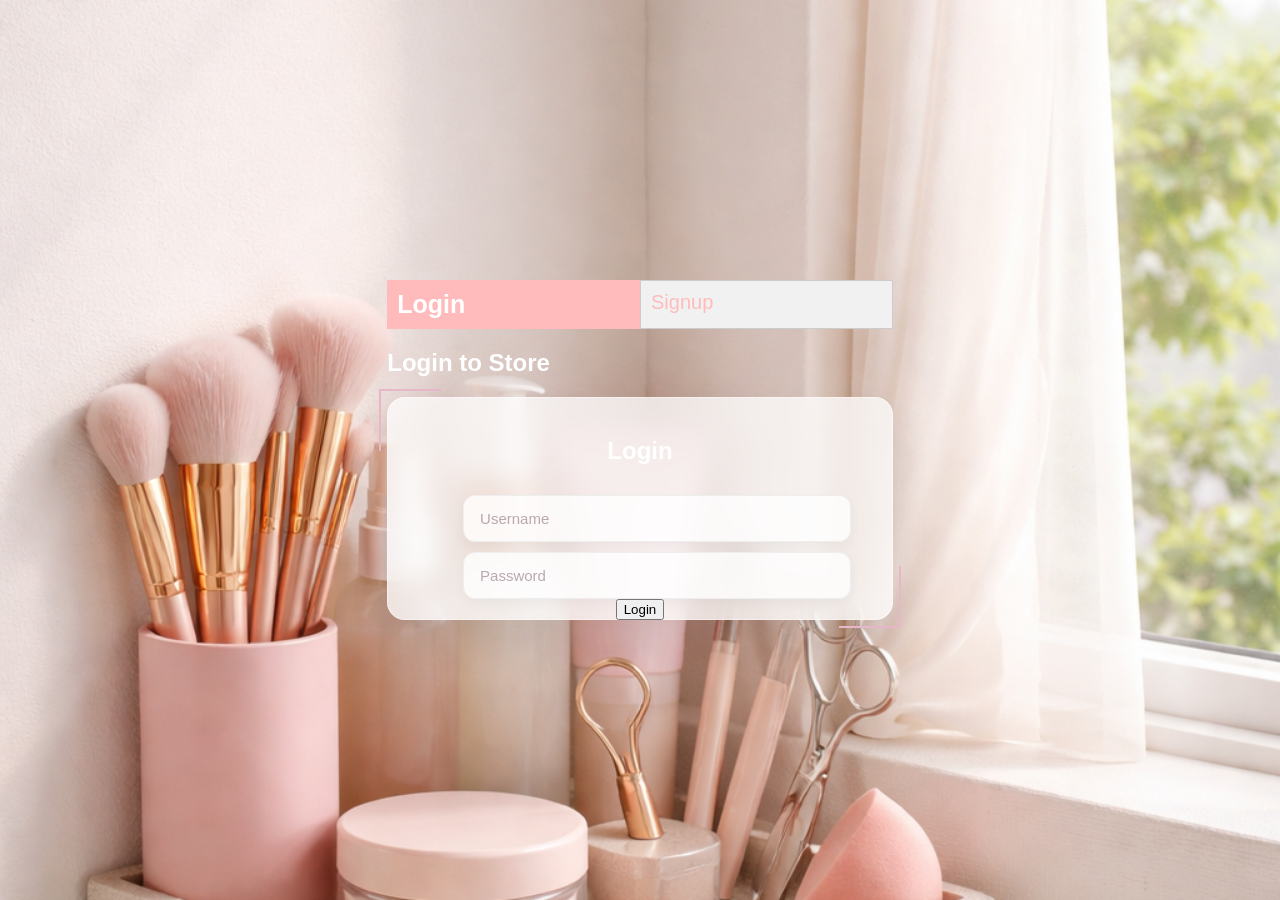
==== index.html @ 4f4fe1f3 "Update index.html" ====
<!DOCTYPE html>
<html>
<head>
 <link rel="stylesheet" href="indexstyle.css">


<script src="https://accounts.google.com/gsi/client" async defer></script>



</head>


<body>


<div class="background">
  <div class="hero"></div>
  <div class="form-toggle-container">
    <div class="toggle-buttons">
    <button id="loginBtn" class="toggle-buttons active">Login</button>
    <button id="signupBtn" class="toggle-buttons">Signup</button>
    </div>





<h2>Login to Store</h2>
<div id="g_id_onload"
data-client_id="YOUR_GOOGLE_CLIENT_ID"
data-callback="handleLogin">
</div>

<div class="g_id_signin"
data-size="large"
data-theme="outline">
</div>



<section class="beauty-box">

  <div class="forms">
 <center><form id="loginForm" class="form active">
 <div class="input-group">
      <h2>Login</h2>
      <input type="text" placeholder="Username" id="loginUsername-c"required />
      <input type="password" placeholder="Password" id="loginPassword-c" required />
      <button class="logout-button" onclick="login()">Login</button>
</div>
    </form>

    <form id="signupForm" class="form">
 <div class="input-group">
      <h2>Signup</h2>
      <input type="text" placeholder="Username" id="signupUsername-c" required />
      <input type="password" placeholder="Password" id="signupPassword-c" required />
      <button class="logout-button" onclick="signup()">Signup</button>
</div>
    </form>
</center>

  </div>
</div>

</section>

  </div>
</div>


<script>
// Helper: Get users from localStorage


function getUsers() {
  const users = localStorage.getItem('ecom_user');
  return users ? JSON.parse(users) : {};
}


// Helper: Save users to localStorage


function saveUsers(users) {
  localStorage.setItem('ecom_user', JSON.stringify(users));
}


// Signup Function
function signup() {
  const username = document.getElementById('signupUsername-c').value;
  const password = document.getElementById('signupPassword-c').value;
  const message = document.getElementById('message');


  if (!username || !password) {
    message.textContent = 'Please fill in all fields.';
    return;
  }

  const users = getUsers();
  if (users[username]) {
    message.textContent = 'Username already exists.';
    return;
  }

  users[username] = password; // ❗ Storing password in plain text (for demo only)
  saveUsers(users);
  message.textContent = 'Signup successful! You can now log in.';
}


// Login Function
function login() {


    event.preventDefault();
    const username = document.getElementById("loginUsername-c").value;

  const password = document.getElementById('loginPassword-c').value;
  const message = document.getElementById('message-c');


  const users = getUsers();

  if (users[username] && users[username] === password) {
    // Optionally store logged-in user info
    localStorage.setItem('loggedInUser', username);


    // Redirect to your page
    window.location.href = 'civilize-clinic.html';  // 👈 CHANGE TO YOUR PAGE
  } else {
    message.textContent = 'Invalid username or password.';
  }
}

</script>





<script>
const loginBtn = document.getElementById('loginBtn');
const signupBtn = document.getElementById('signupBtn');
const loginForm = document.getElementById('loginForm');
const signupForm = document.getElementById('signupForm');

loginBtn.addEventListener('click', () => {
  loginBtn.classList.add('active');
  signupBtn.classList.remove('active');
  loginForm.classList.add('active');
  signupForm.classList.remove('active');
});

signupBtn.addEventListener('click', () => {
  signupBtn.classList.add('active');
  loginBtn.classList.remove('active');
  signupForm.classList.add('active');
  loginForm.classList.remove('active');
});
</script>

</body>
</html>
---- indexstyle.css ----
html,body {
  background-image: url("indexbg.jpg");
 width:100%;
 height: 100vh;
  overflow: hidden;
  padding:35px;
  margin: 0;
  padding: 0;
  background-size: 100% auto;   /* Width = 100%, Height auto (keeps ratio) */

  background-position: center;    
  background-repeat: no-repeat;
  background-attachment: fixed; 


    display:flex;
    justify-content:center;
    align-items:center;
    font-family:'Poppins', sans-serif;
}

.message{
font-size:21px;
color:white;
}



h1{
font-size:26px;
color:white;

}

h2 {
font-size:24px;
color:white;
position:relative;

  
}


.form-toggle-container {
  width: auto;
}

.toggle-buttons {
  display: flex;
  justify-content: space-between;
}

.toggle-buttons button {
  width: 50%;
  padding: 10px;
  cursor: pointer;
  border: 1px solid #ccc;
  background: #f1f1f1;
font-size:20px;
color:#ffbbbb;
  font-weight: thin;
  transition: background 0.3s;
}

.toggle-buttons .active {
  font-weight: bold;
  background: #ffbbbb;
font-size:25px;
  color: white;
  border: none;
}

.forms {
  margin-top: 20px;
    justify-content:center;
    align-items:center;

}

.form {
  display: none;
}

.form.active {
  display: block;
}

input, button[type="submit"] {
  width: 100%;
  padding: 10px;
  margin-top: 10px;
}




/* ===== Square Area ===== */
.beauty-box{
    position:relative;
    height:auto;
    width:100%;

/* Perfect square */
    background:rgba(255,255,255,0.75);
    backdrop-filter:blur(12px);
    border-radius:18px;

    display:flex;
    flex-direction:column;
    justify-content:center;
    align-items:center;
    gap:20px;

    box-shadow:
        0 20px 40px rgba(0,0,0,0.08),
        inset 0 0 0 1px rgba(255,255,255,0.4);
}

/* ===== Corner Borders ===== */
.beauty-box::before,
.beauty-box::after{
    content:"";
    position:absolute;
    width:60px;
    height:60px;
    border:2px solid #e7b7c9;
}

.beauty-box::before{
    top:-8px;
    left:-8px;
    border-right:none;
    border-bottom:none;
}

.beauty-box::after{
    bottom:-8px;
    right:-8px;
    border-left:none;
    border-top:none;
}

/* extra corners */
.corner{
    position:absolute;
    width:60px;
    height:60px;
    border:2px solid #e7b7c9;
}

.corner.top-right{
    top:-8px;
    right:-8px;
    border-left:none;
    border-bottom:none;
}

.corner.bottom-left{
    bottom:-8px;
    left:-8px;
    border-right:none;
    border-top:none;
}

/* ===== Inputs ===== */
.input-group{
    justify-content:center;
    align-items:center;
    width:70%;
}

input{

    width:100%;
    padding:14px 16px;
    border-radius:12px;
    border:1px solid #eee;
    outline:none;
    font-size:15px;
    background:#ffffffcc;

    transition:all .35s ease;
    box-shadow:0 5px 12px rgba(0,0,0,0.04);
}

/* modern focus effect */
input:focus{
    border-color:#e7b7c9;
    box-shadow:
        0 0 0 3px rgba(231,183,201,0.25),
        0 8px 20px rgba(0,0,0,0.08);
    transform:translateY(-2px);
}

/* placeholder style */
input::placeholder{
    color:#b9a8b0;
    font-weight:300;
}
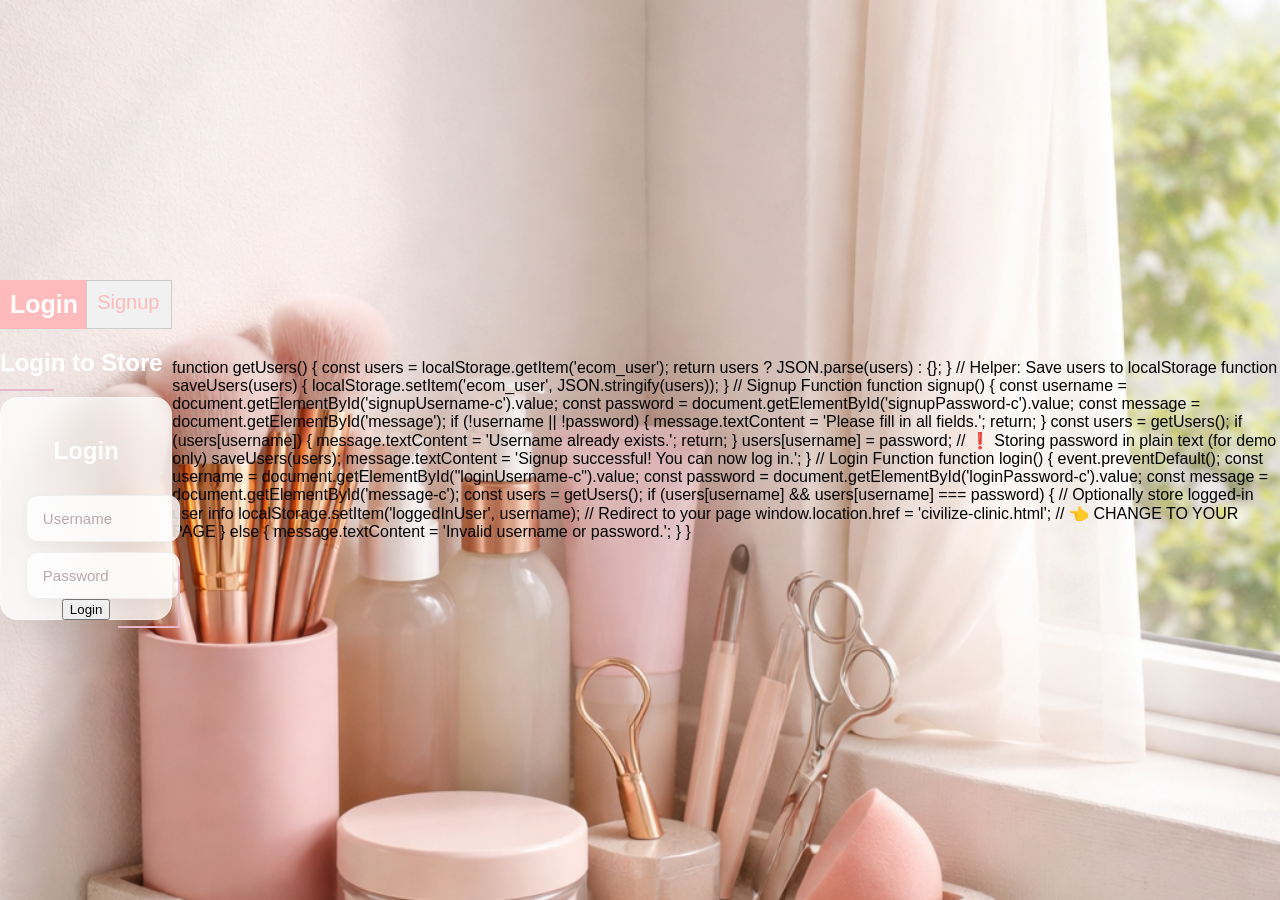
==== commit d6ac854a: "Update index.html" ====
--- a/index.html
+++ b/index.html
@@ -73,6 +73,15 @@
 <script>
 // Helper: Get users from localStorage
 
+<script>
+document.addEventListener('contextmenu', e => e.preventDefault());
+
+document.onkeydown = function(e) {
+  if (e.key === "F12" || (e.ctrlKey && e.shiftKey && e.key === "I")) {
+    return false;
+  }
+};
+</script>
 
 function getUsers() {
   const users = localStorage.getItem('ecom_user');
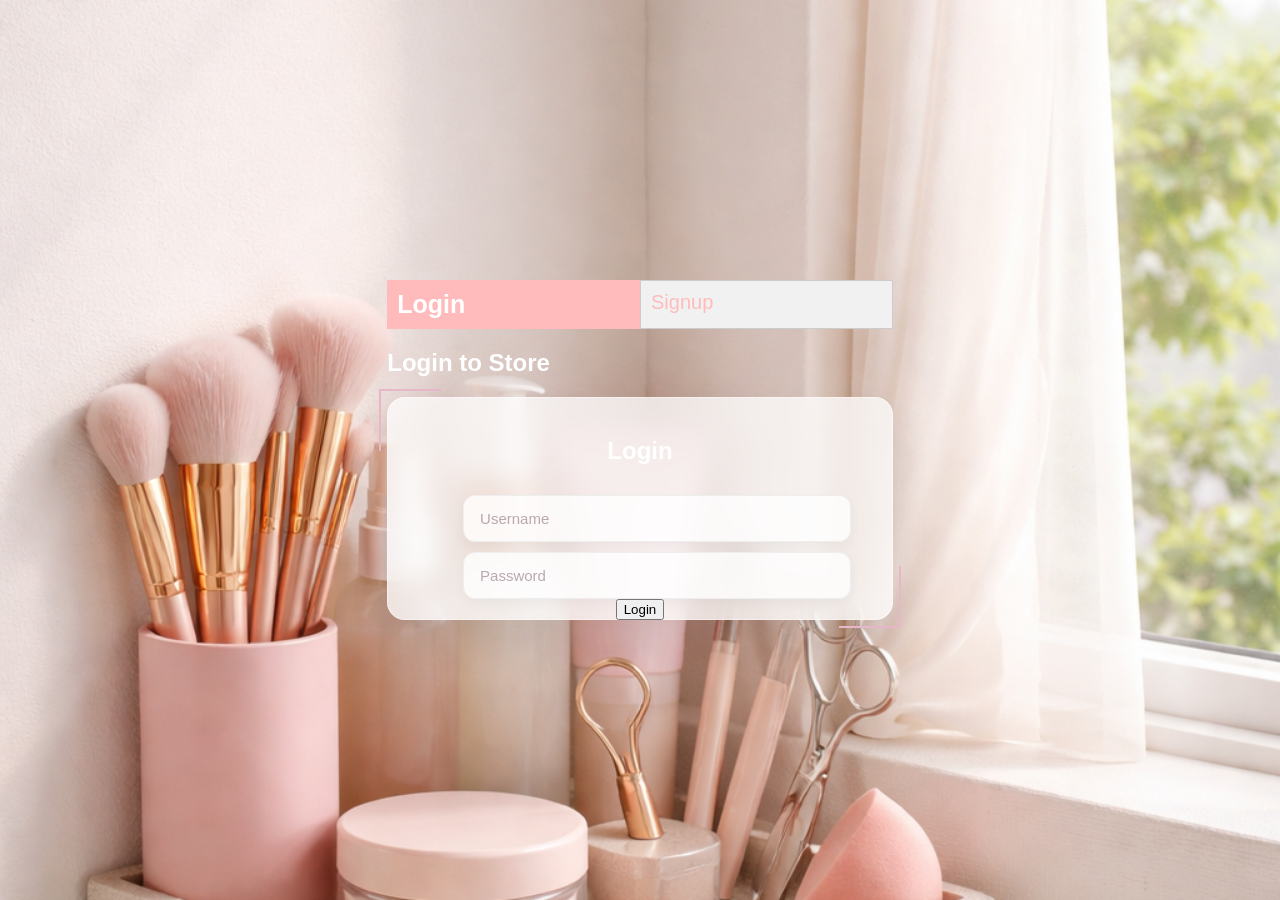
==== commit c6fbde52: "Update index.html" ====
--- a/index.html
+++ b/index.html
@@ -81,7 +81,6 @@
     return false;
   }
 };
-</script>
 
 function getUsers() {
   const users = localStorage.getItem('ecom_user');
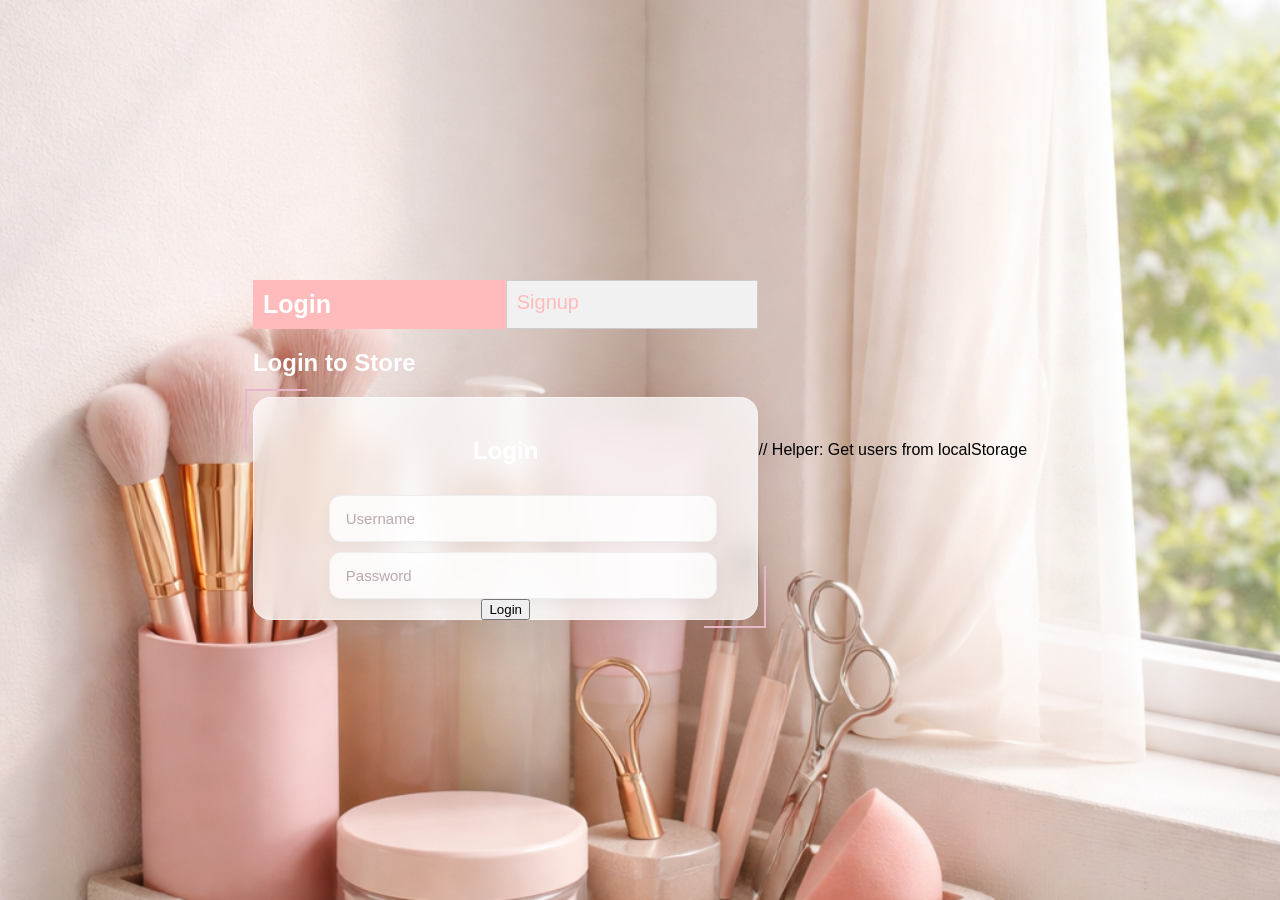
==== commit fae47e37: "Update index.html" ====
--- a/index.html
+++ b/index.html
@@ -70,17 +70,10 @@
 </div>
 
 
-<script>
 // Helper: Get users from localStorage
 
+
 <script>
-document.addEventListener('contextmenu', e => e.preventDefault());
-
-document.onkeydown = function(e) {
-  if (e.key === "F12" || (e.ctrlKey && e.shiftKey && e.key === "I")) {
-    return false;
-  }
-};
 
 function getUsers() {
   const users = localStorage.getItem('ecom_user');
@@ -147,10 +140,6 @@
 
 </script>
 
-
-
-
-
 <script>
 const loginBtn = document.getElementById('loginBtn');
 const signupBtn = document.getElementById('signupBtn');
@@ -172,5 +161,15 @@
 });
 </script>
 
+<script>
+document.addEventListener('contextmenu', e => e.preventDefault());
+
+document.onkeydown = function(e) {
+  if (e.key === "F12" || (e.ctrlKey && e.shiftKey && e.key === "I")) {
+    return false;
+  }
+};
+</script>
+
 </body>
 </html>
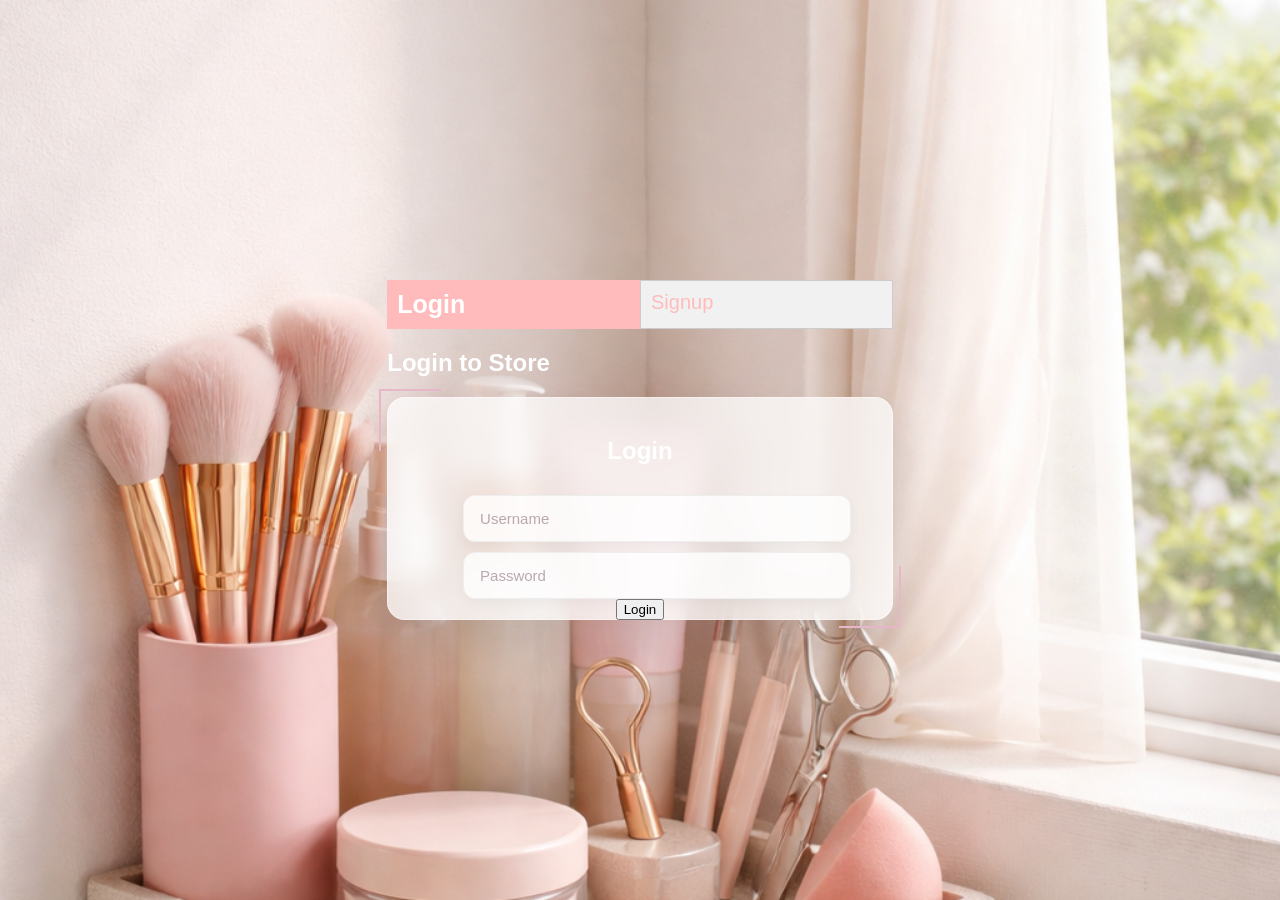
==== commit d49f7603: "Update index.html" ====
--- a/index.html
+++ b/index.html
@@ -69,8 +69,6 @@
   </div>
 </div>
 
-
-// Helper: Get users from localStorage
 
 
 <script>
